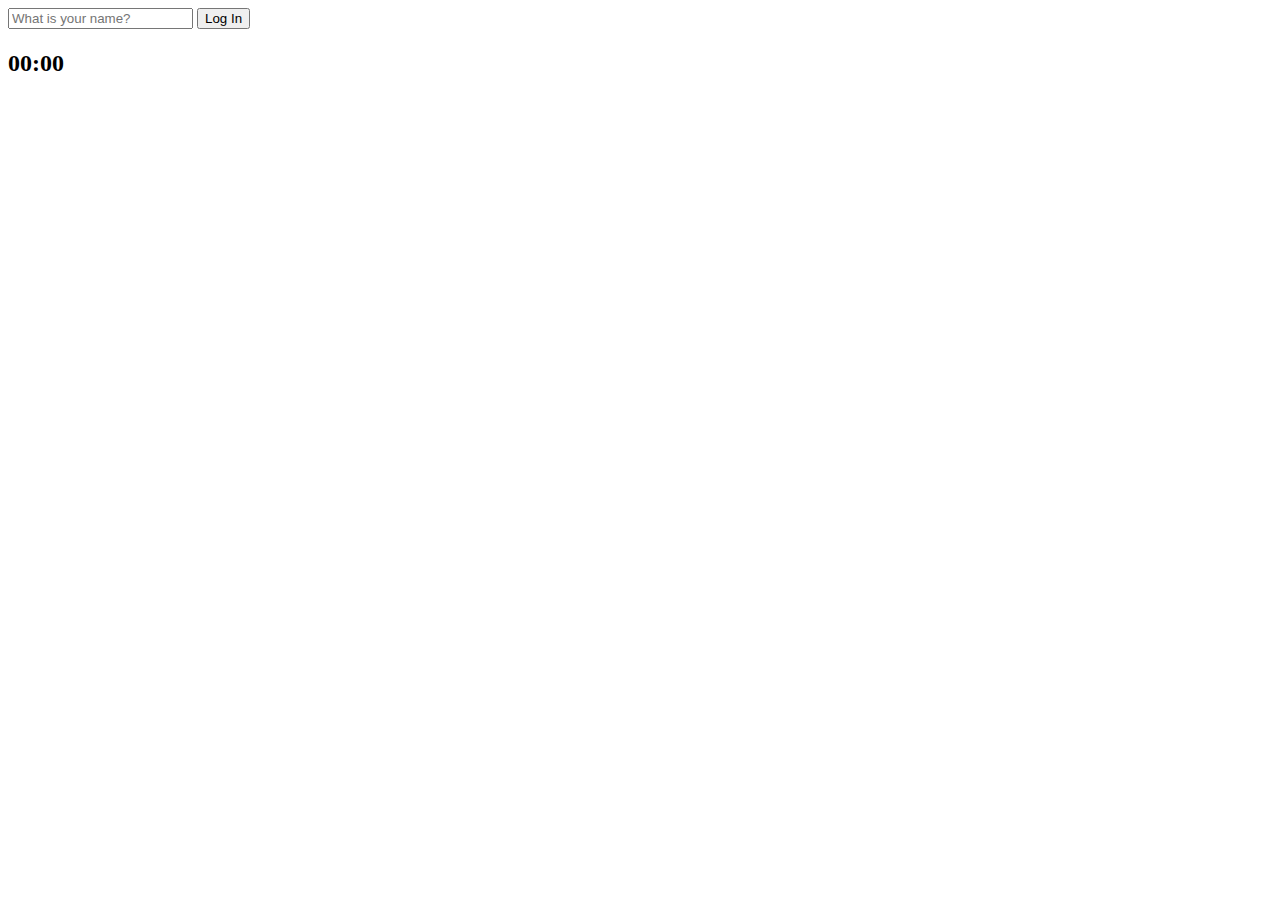
==== Day03/html/index.html @ d5ad6fe1 "Docs : 리드미 목차 수정" ====
<!DOCTYPE html>
<html lang="ko">
<head>
    <meta charset="UTF-8">
    <meta name="viewport" content="width=device-width, initial-scale=1.0">
    <link rel="stylesheet" href="style.css">
    <title>Login</title>
</head>
<body>
    <form class="hidden" id="login-form" >
            <input type="text"
                   required
                   maxlength = "15"
                   placeholder="What is your name?" >
            <input type="submit" value="Log In">
    </form>
    <h1 class="hidden" id="greeting"></h1>
    <h2 id="clock">00:00</h2>

    <script src="../js/Login.js"></script>
    <script src="../js/Clock.js"></script>
</body>
</html>
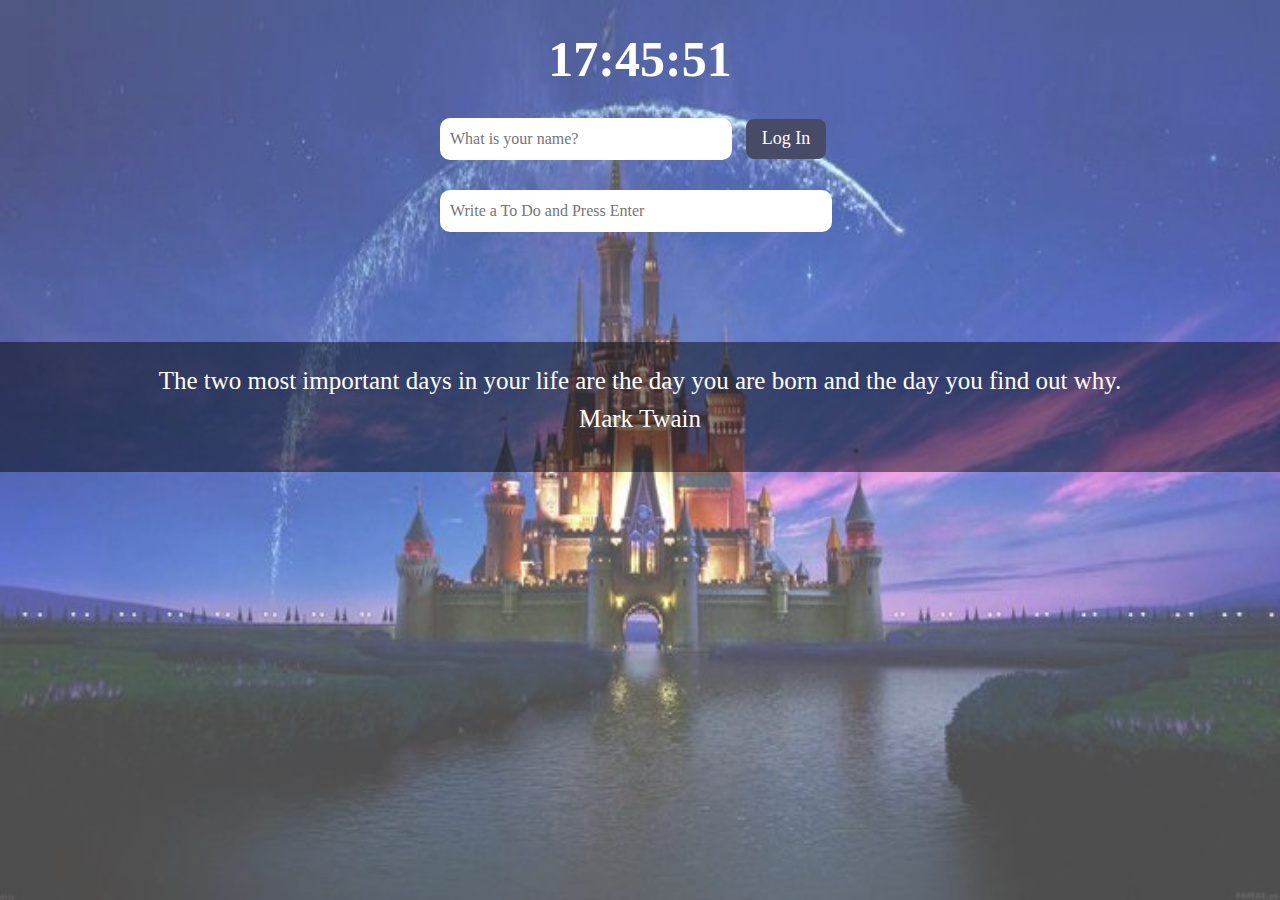
==== commit 08392d69: "Docs : 3일차 리드미 작성" ====
--- a/Day03/html/index.html
+++ b/Day03/html/index.html
@@ -3,10 +3,20 @@
 <head>
     <meta charset="UTF-8">
     <meta name="viewport" content="width=device-width, initial-scale=1.0">
-    <link rel="stylesheet" href="style.css">
+    <link rel="stylesheet" href="../css/style.css">
     <title>Login</title>
 </head>
 <body>
+
+    <div id="weather">
+        <span></span>
+        <span></span>
+    </div>
+
+    <h1 class="hidden" id="greeting"></h1>
+
+    <h2 id="clock">00:00:00</h2>
+
     <form class="hidden" id="login-form" >
             <input type="text"
                    required
@@ -14,10 +24,21 @@
                    placeholder="What is your name?" >
             <input type="submit" value="Log In">
     </form>
-    <h1 class="hidden" id="greeting"></h1>
-    <h2 id="clock">00:00</h2>
+    <form id="todo-form">
+        <input type="text" placeholder="Write a To Do and Press Enter" required />
+    </form>
+    <ul id="todo-list"></ul>
+    <div id="quote">
+        <p align="center"></p>
+        <p align="center"></p>
+    </div>
+ 
 
     <script src="../js/Login.js"></script>
     <script src="../js/Clock.js"></script>
-</body>
+    <script src="../js/Quotes.js"></script>
+    <script src="../js/Background.js"></script>
+    <script src="../js/TodoList.js"></script>
+    <script src="../js/Weather.js"></script>
+</body> 
 </html>--- a/Day03/css/style.css
+++ b/Day03/css/style.css
@@ -0,0 +1,125 @@
+@font-face {
+    font-family: 'HancomMalangMalang-Regular';
+    src: url('https://fastly.jsdelivr.net/gh/projectnoonnu/2406-1@1.0/HancomMalangMalang-Regular.woff2') format('woff2');
+    font-weight: 400;
+    font-style: normal;
+}
+
+@font-face {
+    font-family: 'YoonChildfundkoreaDaeHan';
+    src: url('https://fastly.jsdelivr.net/gh/projectnoonnu/2408@1.0/YoonChildfundkoreaDaeHan.woff2') format('woff2');
+    font-weight: normal;
+    font-style: normal;
+}
+
+*{
+    font-family: 'ONE-Mobile-POP';
+    margin: 0 auto;
+}
+
+.hidden {
+    display: none;
+  }
+
+#login-form, #todo-form{
+    margin: 30px auto;
+    width: 400px;
+}
+
+#login-form > input[type="text"]{
+    width: 280px;
+    height: 40px;
+    border-radius: 10px;
+    font-size: 16px;
+    padding-left: 10px;
+    border: #fff;
+}
+
+#login-form > input[type="submit"]{
+    width: 80px;
+    height: 40px;
+    border-radius: 8px;
+    font-size: 18px;
+    color: rgb(255, 255, 255);
+    background-color: #474b66;
+    border: #474b66;
+    margin-left: 10px;
+}
+
+#todo-form > input[type="text"]{
+    width: 380px;
+    height: 40px;
+    border-radius: 10px;
+    font-size: 16px;
+    padding-left: 10px;
+    border: #fff;
+
+}
+
+
+img {
+    position:absolute;
+    width:100%;
+    height:100%;
+    left: 0px;
+    top: 0px;
+    right:0px;
+    bottom:0px;
+    z-index: -1;
+    opacity:70%;
+}
+
+#clock{
+    width: 400px;
+    text-align: center;
+    font-size: 50px;
+    margin: auto;
+    margin-top: 30px;
+    color: #fff;
+}
+
+#greeting{
+    width: 400px;
+    text-align: center;
+    font-size: 60px;
+    margin: auto;
+    margin-top: 100px;
+    color: #fff;
+}
+
+#quote{
+    width: 100%;
+    background-color: #00000077;
+    height: 130px;
+    font-size: 25px;
+    margin: 110px 0 0 0 ;
+    color: #ffffff;
+    font-family: 'HancomMalangMalang-Regular';
+}
+#quote>p:first-child{
+    padding: 25px 0 10px 0;
+}
+
+#todo-list{
+    width: 40%;
+    margin-top: 50px;
+    border-radius: 10px;
+    background-color: #ffffff5b;
+}
+
+li{
+    direction: none;
+    padding: 5px 0;
+}
+
+button{
+    margin: 0 10px;
+    border: none;
+    background-color: #ffffff00;
+}
+
+#weather{
+    margin: 30px;
+    font-size: 20px;
+    color: #fff;
+}